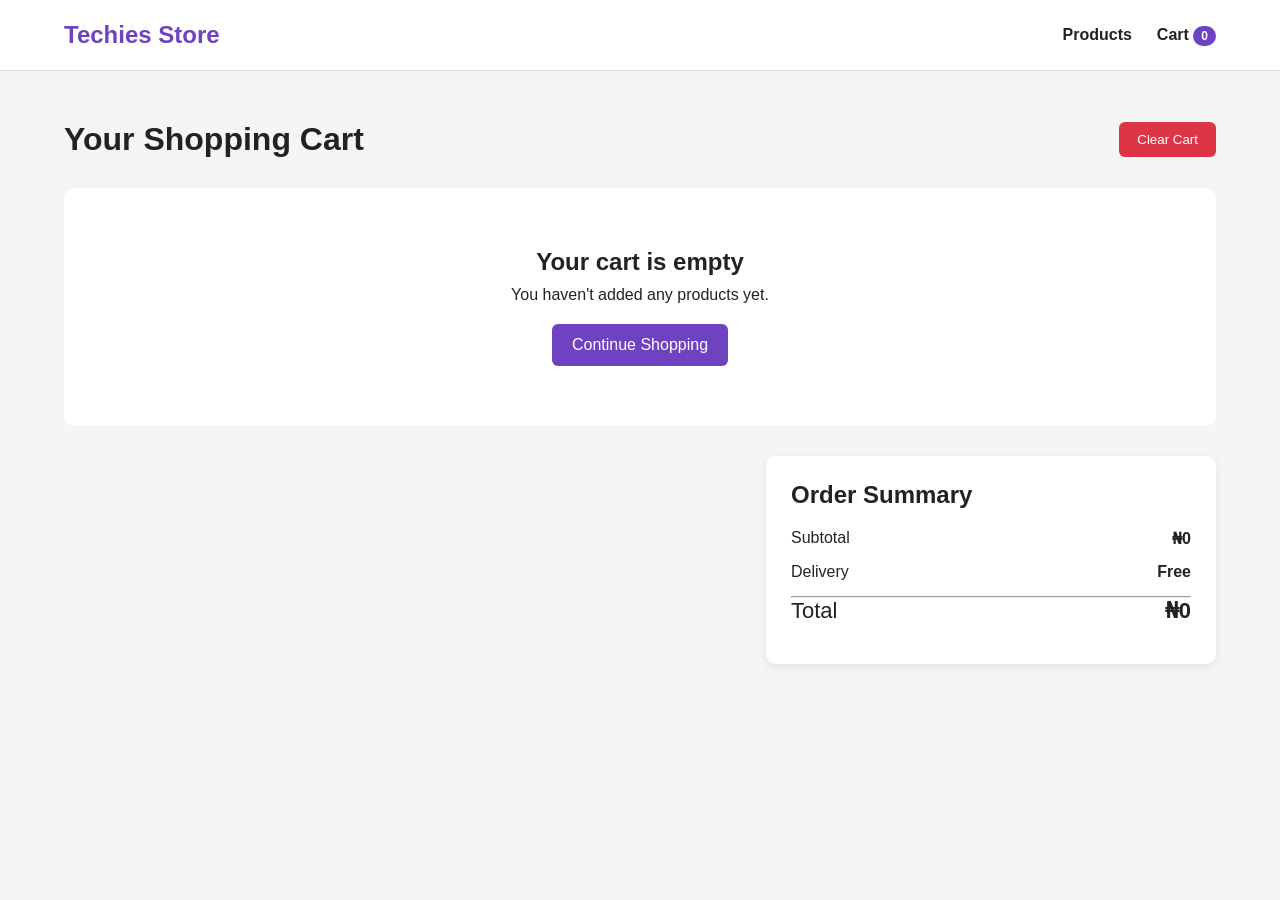
==== cart.html @ d4d26d0e "Initial Techies Store frontend" ====
<!DOCTYPE html>
<html lang="en">

<head>

    <meta charset="UTF-8">

    <meta name="viewport" content="width=device-width, initial-scale=1.0">

    <title>Techies Store | Cart</title>

    <link rel="stylesheet" href="./css/style.css">

</head>

<body>

    <!-- NAVBAR -->

    <header class="navbar">

        <div class="container nav-content">

            <a href="index.html" class="logo">
                Techies Store
            </a>

            <nav>

                <a href="index.html">
                    Products
                </a>

                <a href="cart.html">
                    Cart
                    <span id="cart-count">0</span>
                </a>

            </nav>

        </div>

    </header>


    <!-- CART -->

    <main class="container cart-section">

        <div class="section-header">

            <h1>Your Shopping Cart</h1>

            <button
                id="clear-cart"
                class="clear-cart">
                Clear Cart
            </button>

        </div>


        <div id="cart-container">

            <!-- Cart items will appear here -->

        </div>


        <!-- CART SUMMARY -->

        <div
            id="cart-summary"
            class="cart-summary">

            <h2>Order Summary</h2>

            <div class="summary-row">

                <span>Subtotal</span>

                <strong id="cart-subtotal">
                    ₦0
                </strong>

            </div>


            <div class="summary-row">

                <span>Delivery</span>

                <strong>
                    Free
                </strong>

            </div>


            <hr>


            <div class="summary-total">

                <span>Total</span>

                <strong id="cart-total">
                    ₦0
                </strong>

            </div>


            <a
                href="checkout.html"
                id="checkout-button"
                class="checkout-button">

                Proceed to Checkout

            </a>

        </div>

    </main>


    <script src="./js/cart.js"></script>

</body>

</html>
---- css/style.css ----
* {
    margin: 0;
    padding: 0;
    box-sizing: border-box;
}

body {
    font-family: Arial, Helvetica, sans-serif;
    background: #f5f5f5;
    color: #222;
}

.container {
    width: 90%;
    max-width: 1200px;
    margin: auto;
}


/* NAVBAR */

.navbar {
    background: #ffffff;
    border-bottom: 1px solid #ddd;
    position: sticky;
    top: 0;
    z-index: 1000;
}

.nav-content {
    min-height: 70px;

    display: flex;
    align-items: center;
    justify-content: space-between;
}

.logo {
    color: #6f42c1;
    font-size: 24px;
    font-weight: bold;
    text-decoration: none;
}

nav {
    display: flex;
    gap: 25px;
}

nav a {
    color: #222;
    text-decoration: none;
    font-weight: 600;
}

nav a:hover {
    color: #6f42c1;
}

#cart-count {
    background: #6f42c1;
    color: white;
    padding: 3px 8px;
    border-radius: 20px;
    font-size: 12px;
}


/* HERO */

.hero {
    background: #6f42c1;
    color: white;
    padding: 70px 0;
    text-align: center;
}

.hero h1 {
    font-size: 40px;
    margin-bottom: 10px;
}

.hero p {
    font-size: 18px;
}


/* PRODUCTS */

.products-section {
    padding: 40px 0;
}

.section-header {
    display: flex;
    justify-content: space-between;
    align-items: center;
    margin-bottom: 30px;
}

.section-header h2 {
    font-size: 28px;
}

#category-filter {
    padding: 10px 15px;
    border: 1px solid #ccc;
    border-radius: 6px;
    background: white;
}


/* PRODUCT GRID */

.products-grid {
    display: grid;

    grid-template-columns:
        repeat(auto-fit, minmax(220px, 1fr));

    gap: 25px;
}


/* PRODUCT CARD */

.product-card {
    background: white;
    border-radius: 10px;
    overflow: hidden;

    box-shadow:
        0 3px 10px rgba(0, 0, 0, 0.08);

    transition: 0.3s;
}

.product-card:hover {
    transform: translateY(-5px);
}

.product-image {
    width: 100%;
    height: 230px;
    object-fit: contain;
    padding: 20px;
}

.product-content {
    padding: 20px;
}

.product-category {
    color: #6f42c1;
    font-size: 13px;
    text-transform: capitalize;
    margin-bottom: 8px;
}

.product-title {
    font-size: 16px;
    margin-bottom: 12px;

    display: -webkit-box;
    -webkit-line-clamp: 2;
    -webkit-box-orient: vertical;

    overflow: hidden;
}

.product-price {
    font-size: 20px;
    font-weight: bold;
    margin-bottom: 15px;
}

.add-cart {
    width: 100%;
    padding: 11px;

    border: none;
    border-radius: 6px;

    background: #6f42c1;
    color: white;

    cursor: pointer;
    font-weight: bold;
}

.add-cart:hover {
    background: #59339d;
}


/* LOADING */

#loading {
    text-align: center;
    padding: 40px;
    font-size: 18px;
}


/* RESPONSIVE */

@media (max-width: 600px) {

    .nav-content {
        flex-direction: column;
        gap: 15px;
        padding: 15px 0;
    }

    .section-header {
        flex-direction: column;
        align-items: flex-start;
        gap: 15px;
    }

    .hero h1 {
        font-size: 30px;
    }

}

/* =========================
   CART PAGE
========================= */

.cart-section {
    padding: 50px 0;
}

.clear-cart {
    border: none;
    background: #dc3545;
    color: white;
    padding: 10px 18px;
    border-radius: 6px;
    cursor: pointer;
}

.clear-cart:hover {
    background: #bb2d3b;
}


/* CART ITEM */

.cart-item {
    background: white;
    padding: 20px;

    margin-bottom: 15px;

    border-radius: 10px;

    display: grid;

    grid-template-columns:
        100px 1fr auto auto auto;

    gap: 20px;

    align-items: center;

    box-shadow:
        0 3px 10px rgba(0, 0, 0, 0.06);
}

.cart-item-image {
    width: 90px;
    height: 90px;

    object-fit: contain;
}

.cart-item-title {
    font-size: 16px;
    margin-bottom: 8px;
}

.cart-item-price {
    font-weight: bold;
}


/* QUANTITY */

.quantity-controls {
    display: flex;
    align-items: center;
    gap: 10px;
}

.quantity-controls button {
    width: 32px;
    height: 32px;

    border: 1px solid #ddd;

    background: white;

    border-radius: 5px;

    cursor: pointer;

    font-size: 18px;
}

.quantity-controls button:hover {
    background: #f0f0f0;
}

.quantity {
    min-width: 25px;
    text-align: center;
}


/* REMOVE */

.remove-item {
    border: none;

    background: #dc3545;

    color: white;

    padding: 8px 12px;

    border-radius: 5px;

    cursor: pointer;
}

.remove-item:hover {
    background: #bb2d3b;
}


/* CART SUMMARY */

.cart-summary {
    background: white;

    max-width: 450px;

    margin-left: auto;

    margin-top: 30px;

    padding: 25px;

    border-radius: 10px;

    box-shadow:
        0 3px 10px rgba(0, 0, 0, 0.08);
}

.cart-summary h2 {
    margin-bottom: 20px;
}

.summary-row,
.summary-total {
    display: flex;

    justify-content: space-between;

    margin-bottom: 15px;
}

.summary-total {
    font-size: 22px;
}

.checkout-button {
    display: block;

    text-align: center;

    background: #6f42c1;

    color: white;

    text-decoration: none;

    padding: 14px;

    border-radius: 6px;

    margin-top: 20px;

    font-weight: bold;
}

.checkout-button:hover {
    background: #59339d;
}


/* EMPTY CART */

.empty-cart {
    background: white;

    padding: 60px 20px;

    text-align: center;

    border-radius: 10px;
}

.empty-cart h2 {
    margin-bottom: 10px;
}

.shop-button {
    display: inline-block;

    margin-top: 20px;

    background: #6f42c1;

    color: white;

    padding: 12px 20px;

    border-radius: 6px;

    text-decoration: none;
}


/* MOBILE CART */

@media (max-width: 768px) {

    .cart-item {
        grid-template-columns: 80px 1fr;

        gap: 15px;
    }

    .cart-item-image {
        width: 70px;
        height: 70px;
    }

    .quantity-controls {
        grid-column: 2;
    }

    .remove-item {
        grid-column: 2;
        width: fit-content;
    }

}

/* =========================
   CHECKOUT
========================= */

.checkout-section {
    padding: 50px 0;
}

.checkout-section > h1 {
    margin-bottom: 30px;
}

.checkout-grid {
    display: grid;

    grid-template-columns:
        1fr 400px;

    gap: 30px;

    align-items: start;
}


/* FORM */

.checkout-form,
.checkout-summary {
    background: white;

    padding: 30px;

    border-radius: 10px;

    box-shadow:
        0 3px 10px rgba(0, 0, 0, 0.08);
}

.checkout-form h2,
.checkout-summary h2 {
    margin-bottom: 25px;
}

.form-group {
    margin-bottom: 20px;
}

.form-group label {
    display: block;

    margin-bottom: 8px;

    font-weight: bold;
}

.form-group input {
    width: 100%;

    padding: 13px;

    border: 1px solid #ccc;

    border-radius: 6px;

    font-size: 16px;

    outline: none;
}

.form-group input:focus {
    border-color: #6f42c1;
}


/* PAYMENT BUTTON */

.payment-button {
    width: 100%;

    padding: 14px;

    border: none;

    border-radius: 6px;

    background: #6f42c1;

    color: white;

    font-size: 16px;

    font-weight: bold;

    cursor: pointer;
}

.payment-button:hover {
    background: #59339d;
}


/* CHECKOUT ITEMS */

.checkout-item {
    display: flex;

    align-items: center;

    gap: 15px;

    padding: 12px 0;

    border-bottom: 1px solid #eee;
}

.checkout-item img {
    width: 60px;
    height: 60px;

    object-fit: contain;
}

.checkout-item-info {
    flex: 1;
}

.checkout-item-title {
    font-size: 14px;

    margin-bottom: 5px;
}

.checkout-item-quantity {
    font-size: 13px;

    color: #666;
}


/* CHECKOUT TOTAL */

.checkout-total {
    display: flex;

    justify-content: space-between;

    font-size: 22px;

    font-weight: bold;

    margin-top: 20px;
}


/* MOBILE */

@media (max-width: 800px) {

    .checkout-grid {
        grid-template-columns: 1fr;
    }

}
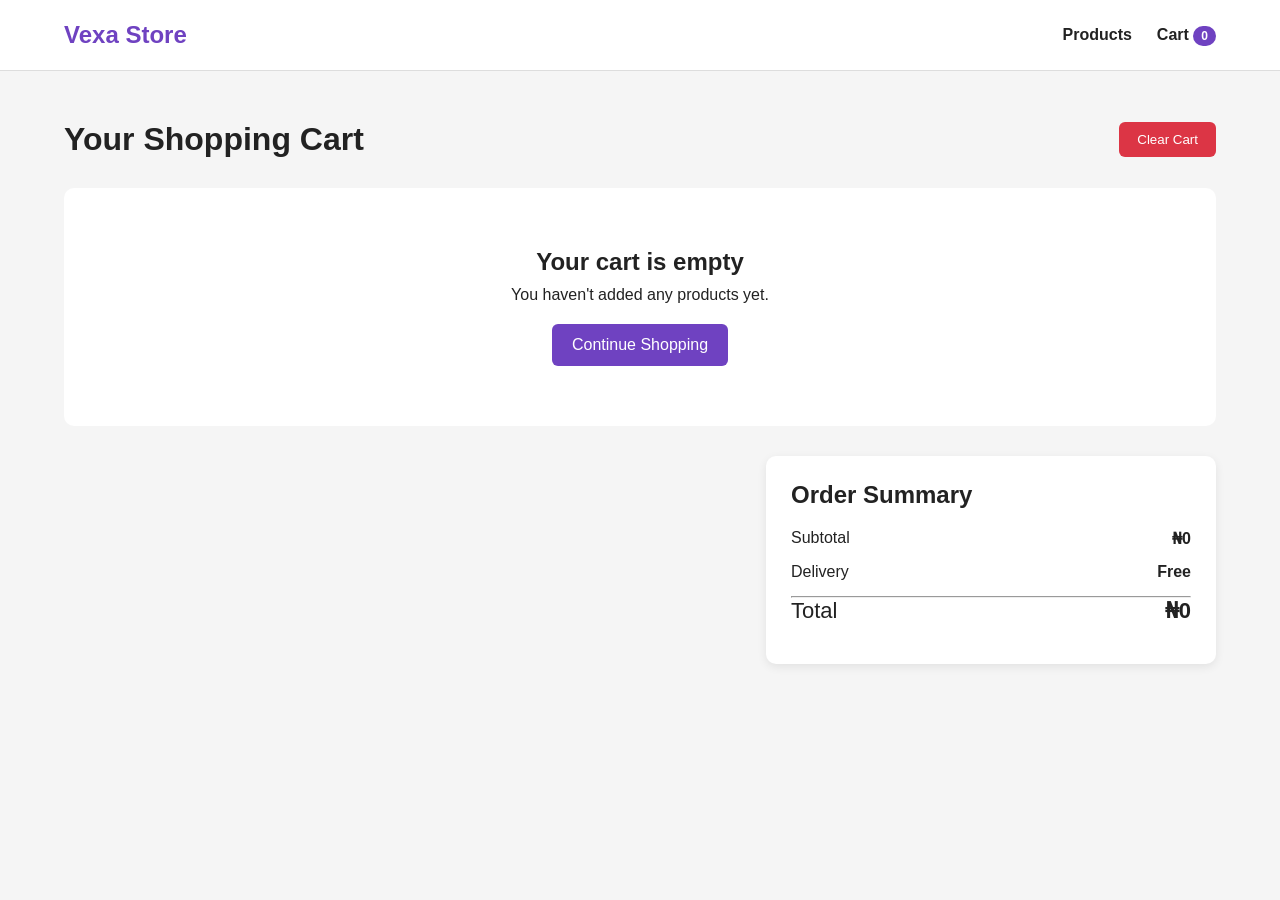
==== commit 6b2070a3: "updated project" ====
--- a/cart.html
+++ b/cart.html
@@ -7,7 +7,7 @@
 
     <meta name="viewport" content="width=device-width, initial-scale=1.0">
 
-    <title>Techies Store | Cart</title>
+    <title>Vexa Store | Cart</title>
 
     <link rel="stylesheet" href="./css/style.css">
 
@@ -22,7 +22,7 @@
         <div class="container nav-content">
 
             <a href="index.html" class="logo">
-                Techies Store
+                Vexa Store
             </a>
 
             <nav>
